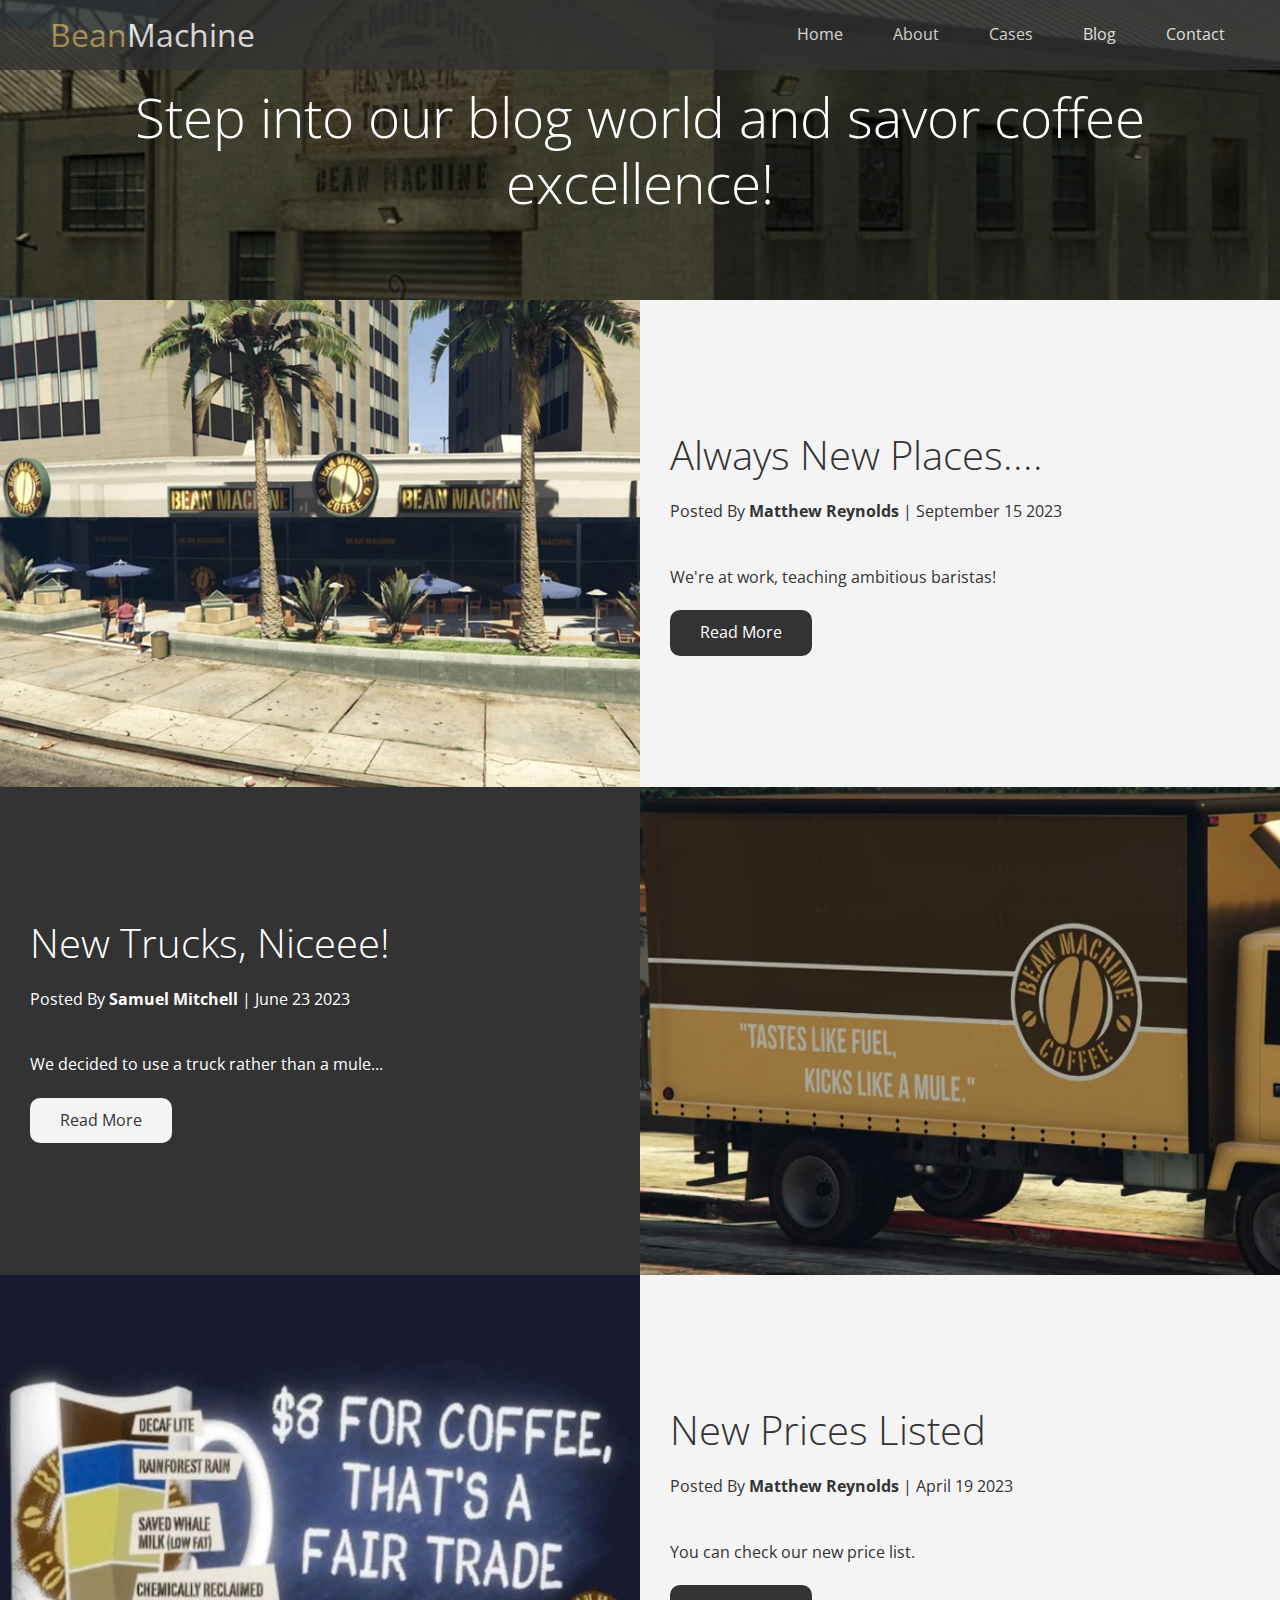
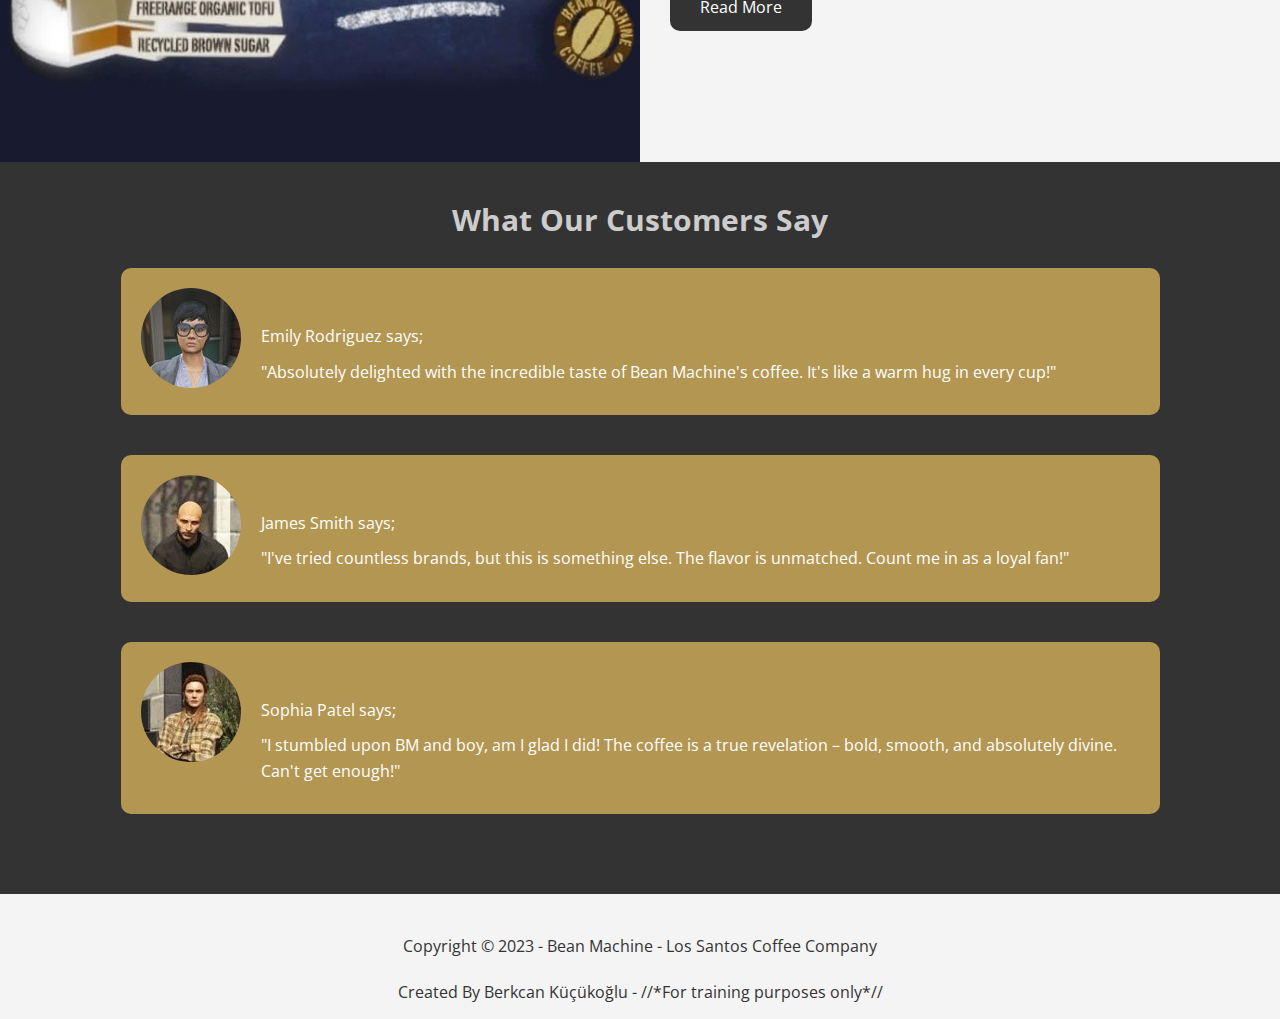
==== blog.html @ dca580f4 "0.0.4_Blog & Post pages added. +Small fixes" ====
<!DOCTYPE html>
<html lang="en">
  <head>
    <meta charset="UTF-8" />
    <meta name="viewport" content="width=device-width, initial-scale=1.0" />
    <link
      rel="stylesheet"
      href="https://cdnjs.cloudflare.com/ajax/libs/font-awesome/6.4.2/css/all.min.css"
      integrity="sha512-z3gLpd7yknf1YoNbCzqRKc4qyor8gaKU1qmn+CShxbuBusANI9QpRohGBreCFkKxLhei6S9CQXFEbbKuqLg0DA=="
      crossorigin="anonymous"
      referrerpolicy="no-referrer"
    />
    <link rel="stylesheet" href="css/utilities.css" />
    <link rel="stylesheet" href="css/style.css" />
    <title>Read Our Blog!</title>
  </head>

  <body id="blog">
    <header class="hero blog">
      <div id="navbar" class="navbar">
        <h1 class="logo">
          <span class="text-primary"><i class="fas fa-mug-hot"></i>Bean</span
          >Machine
        </h1>
        <nav>
          <ul>
            <li><a href="./index.html">Home</a></li>
            <li><a href="./index.html#about">About</a></li>
            <li><a href="./index.html#cases">Cases</a></li>
            <li><a href="./blog.html">Blog</a></li>
            <li><a href="./index.html#contact">Contact</a></li>
          </ul>
        </nav>
      </div>
      <div class="content">
        <h1>Step into our blog world and savor coffee excellence!</h1>
      </div>
    </header>

    <main>
      <!-- Row-1 -->
      <article class="flex-columns">
        <div class="row">
          <div class="column">
            <div class="column-1">
              <img src="./images/blog/blog1.jpg" alt="" />
            </div>
          </div>
          <div class="column">
            <div class="column-2 bg-light">
              <h2>Always New Places.... </h2>
              <p class="meta">
                <i class="fas fa-user"></i> Posted By
                <strong>Matthew Reynolds</strong> | September 15 2023
              </p>
              <p>We're at work, teaching ambitious baristas!</p>
              <a href="./post.html" class="btn btn-dark">
                <i class="fas fa-chevron-right"></i>
                Read More
              </a>
            </div>
          </div>
        </div>
      </article>

      <!-- Row-2 -->
      <article class="flex-columns flex-reverse">
        <div class="row">
          <div class="column">
            <div class="column-1">
              <img src="./images/blog/blog2.jpg" alt="" />
            </div>
          </div>
          <div class="column">
            <div class="column-2 bg-dark">
              <h2>New Trucks, Niceee!</h2>
              <p class="meta">
                <i class="fas fa-user"></i> Posted By
                <strong>Samuel Mitchell</strong> | June 23 2023
              </p>
              <p>We decided to use a truck rather than a mule...</p>
              <a href="./post.html" class="btn btn-light">
                <i class="fas fa-chevron-right"></i>
                Read More
              </a>
            </div>
          </div>
        </div>
      </article>

      <!-- Row-3 -->
      <article class="flex-columns">
        <div class="row">
          <div class="column">
            <div class="column-1">
              <img src="./images/blog/blog3.jpg" alt="" />
            </div>
          </div>
          <div class="column">
            <div class="column-2 bg-light">
              <h2>New Prices Listed</h2>
              <p class="meta">
                <i class="fas fa-user"></i> Posted By
                <strong>Matthew Reynolds</strong> | April 19 2023
              </p>
              <p>You can check our new price list.</p>
              <a href="./post.html" class="btn btn-dark">
                <i class="fas fa-chevron-right"></i>
                Read More
              </a>
            </div>
          </div>
        </div>
      </article>

      <!-- Reviews -->
      <section class="reviews">
        <div class="">
          <h2>
            <i class="far fa-star fa-2xs"></i>
            <i class="far fa-star fa-xs"></i>
            What Our Customers Say
            <i class="far fa-star fa-xs"></i>
            <i class="far fa-star fa-2xs"></i>
          </h2>

          <!-- Person-1 -->
          <div class="review bg-primary">
            <img src="./images/team/person_1.jpg" alt="person-1">
            <p>
              <i class="fas fa-star"></i>
              <i class="fas fa-star"></i>
              <i class="fas fa-star"></i>
              <i class="fas fa-star"></i>
              <i class="fas fa-star"></i>
              <br>
              Emily Rodriguez says; 
            </p>
            <p>"Absolutely delighted with the incredible taste of Bean Machine's coffee. It's like a warm hug in every cup!"</p>
          </div>

          <!-- Person-2 -->
          <div class="review bg-primary">
            <img src="./images/team/person_2.jpg" alt="person-2">
            <p>
              <i class="fas fa-star"></i>
              <i class="fas fa-star"></i>
              <i class="fas fa-star"></i>
              <i class="fas fa-star"></i>
              <i class="fas fa-star-half-stroke"></i>
              <br>
              James Smith says;
            </p>
            <p>"I've tried countless brands, but this is something else. The flavor is unmatched. Count me in as a loyal fan!"</p>
          </div>

          <!-- Person-3 -->
          <div class="review bg-primary">
            <img src="./images/team/person_3.jpg" alt="person-3">
            <p>
              <i class="fas fa-star"></i>
              <i class="fas fa-star"></i>
              <i class="fas fa-star"></i>
              <i class="fas fa-star"></i>
              <i class="fas fa-star-half-stroke"></i>
              <br>
              Sophia Patel says;
            </p>
            <p>"I stumbled upon BM and boy, am I glad I did! The coffee is a true revelation – bold, smooth, and absolutely divine. Can't get enough!"</p>
          </div>
      </section>
    </main>

    <!-- Footer -->
    <footer class="footer bg-light">
      <div class="social">
        <a href="#footer" class="fab fa-facebook fa-2x"></a>
        <a href="#footer" class="fab fa-twitter fa-2x"></a>
        <a href="#footer" class="fab fa-youtube fa-2x"></a>
        <a href="#footer" class="fab fa-linkedin fa-2x"></a>
      </div>
      <p>Copyright &copy; 2023 - Bean Machine - Los Santos Coffee Company</p>
      <p>Created By Berkcan Küçükoğlu - //*For training purposes only*//</p>
    </footer>
  </body>
</html>
---- css/utilities.css ----
/* Text Colors */
.text-primary {
  color: #b49653;
}

.text-secondary {
  color: #463011;
}

/* Button */

.btn {
  cursor: pointer;
  display: inline-block;
  padding: 10px 30px;
  border-radius: 10px;
}
.btn:hover {
  opacity: 0.8;
}

.btn-primary {
  background: #b49653;
  border: solid 2px #463011;
  color: #fff;
}
.btn-primary:hover {
  background: #463011;
  border: solid 2px #b49653;
}

.btn-secondary {
  background: #463011;
  border: solid 2px #b49653;
  color: #fff;
}
.btn-secondary:hover {
  background: #b49653;
  border: solid 2px #463011;
}

.btn-dark {
  background: #333;
  color: #fff;
}

.btn-light {
  background: #f4f4f4;
  color: #333;
}

.btn-outline {
  background: transparent;
  border: 2px solid #fff;
}

.btn-outline:hover {
  opacity: 1;
  border: 2px solid #fff;
}

/* Background Colors */

.bg-primary {
  background: #b49653;
  color: #fff;
}

.bg-secondary {
  background: #463011;
  color: #fff;
}

.bg-dark {
  background: #333;
  color: #fff;
}

.bg-light {
  background: #f4f4f4;
  color: #333;
}

/* Flex items */
.flex-items {
  display: flex;
  text-align: center;
  align-items: flex-start;
  justify-content: center;
  height: 100%;
}

.flex-items > div {
  width: 33.3%;
  padding: 20px;
}

/* Flex Columns */
.flex-columns.flex-reverse .row {
  flex-direction: row-reverse;
}

.flex-columns .row {
  display: flex;
  flex-direction: row;
  flex-wrap: wrap;
  width: 100%;
}

.flex-columns .column {
  display: flex;
  flex-direction: column;
  flex: 1;
  flex-basis: 50%;
}

.flex-columns .column .column-1,
.flex-columns .column .column-2 {
  height: 100%;
}

.flex-columns img {
  width: 100%;
  height: 100%;
  object-fit: cover;
}

.flex-columns .column-2 {
  display: flex;
  flex-direction: column;
  align-items: flex-start;
  justify-content: center;
  padding: 30px;
}

.flex-columns h2 {
  font-size: 40px;
  font-weight: 100;
}

.flex-columns h4 {
  font-size: 10px;
}

.flex-columns p {
  margin: 20px 0;
}

/* Section Header */
.section-header {
  padding: 30px;
  display: flex;
  flex-direction: column;
  align-items: center;
  justify-content: center;
  text-align: center;
}

.section-header h2 {
  font-size: 40px;
  margin: 20px 0;
}

.section-padding {
  padding: 20px 20px 40px;
}

/* Flex-grid */
.flex-grid .row {
  display: flex;
  flex-wrap: wrap;
  padding: 0 5px;
}

.flex-grid .column {
  flex: 25%;
  max-width: 25%;
  padding: 0 5px;
}
---- css/style.css ----
@import url("https://fonts.googleapis.com/css2?family=Open+Sans:wght@300;400&display=swap");

* {
  box-sizing: border-box;
  padding: 0;
  margin: 0;
}

body {
  font-family: "Open Sans", sans-serif;
  background: #fff;
  color: #333;
  line-height: 1.6;
}

ul {
  list-style: none;
}

a {
  color: #333;
  text-decoration: none;
}

h1,
h2 {
  font-weight: 300;
  line-height: 1.2;
}

p {
  margin: 10px 0;
}

img {
  width: 100%;
}

/* Navbar */
.navbar {
  display: flex;
  align-items: center;
  justify-content: space-between;
  background-color: #333;
  color: #fff;
  opacity: 0.8;
  width: 100%;
  height: 70px;
  position: fixed;
  top: 0px;
  padding: 0 30px;
}

.navbar a {
  color: #fff;
  padding: 10px 20px;
  margin: 0 5px;
}
.navbar a:hover {
  border-bottom: #b49653 2px solid;
  color: #b49653;
}
.navbar ul {
  display: flex;
}

.navbar .logo {
  font-weight: 400;
}

.navbar i {
  margin-right: 20px;
}

/* Header */
.hero {
  background: url(../images/home/hero-showcase.jpg) no-repeat center
    center/cover;
  height: 100vh;
  position: relative;
  color: #fff;
}

.hero .content {
  display: flex;
  flex-direction: column;
  align-items: center;
  justify-content: center;
  text-align: center;
  height: 100%;
  padding: 0 20px;
}

.hero .content h1 {
  font-size: 55px;
}
.hero .content p {
  font-size: 23px;
  max-width: 600px;
  margin: 20px 0 30px;
  text-transform: uppercase;
}

.hero::before {
  content: "";
  position: absolute;
  top: 0;
  left: 0;
  width: 100%;
  height: 100%;
  background: rgba(0, 0, 0, 0.33);
}

.hero * {
  z-index: 1;
}

.hero.blog {
  background: url("../images/home/warehouse-blog.jpg") no-repeat center
    center/cover;
  height: 33.3vh;
}

/* Icons */
.icons {
  padding: 30px;
}

.icons h3 {
  font-weight: bold;
  margin-bottom: 15px;
}

.icons i {
  min-width: 75px;
  background-color: #b49653;
  color: #fff;
  padding: 1rem;
  border-radius: 50%;
  margin-bottom: 15px;
}

/* Places & Team */
.places img:hover {
  opacity: 0.75;
}

.team img {
  border-radius: 15px;
  border: #b49653 solid 2px;
}

/* Callback form */
.callback-form {
  width: 100%;
  padding: 20px 0;
}

.callback-form label {
  display: block;
  margin-bottom: 5px;
}

.callback-form .form-control {
  margin-bottom: 15px;
}

.callback-form input {
  width: 100%;
  padding: 4px;
  height: 40px;
  border: #f4f4f4 solid 1px;
  border-radius: 5px;
}

.callback-form input:focus {
  outline: #b49653 solid 2px;
}

.callback-form .btn {
  padding: 12px 0;
  margin-top: 20px;
}

/* Post */
.reviews {
  display: flex;
  justify-content: center;
  width: 100%;
  background: #333;
  color: #ccc;
  padding: 40px 10px;
}

.reviews h2 {
  font-size: 30px;
  font-weight: bold;
  text-align: center;
  padding-bottom: 30px;
}

.reviews .review {
  padding: 20px;
  margin-bottom: 40px;
  border-radius: 10px;
}

.reviews .review img {
  width: 100px;
  float: left;
  border-radius: 50%;
  margin-right: 20px;
}

.post {
  padding: 50px 30px;
}

.post h2 {
  font-size: 40px;
  margin-bottom: 20px;
  padding-bottom: 10px;
  border-bottom: #ccc solid 1px;
}

.post .meta {
  margin-bottom: 30px;
}

.post .meta-header {
  display: flex;
  flex-direction: row;
  align-items: flex-start;
  justify-content: space-between;
}

.post img {
  width: 300px;
  border-radius: 15%;
  display: block;
  margin: 0 auto 30px;
}

.post .row {
  display: flex;
  flex-wrap: wrap;
  padding: 30px 10px;
  border-radius: 15px;
}

/* Footer */
.footer {
  display: flex;
  flex-direction: column;
  align-items: center;
  justify-content: center;
  text-align: center;
  min-height: 125px;
}

.footer a {
  color: #b49653;
}

.footer a:hover {
  color: #333;
}

.footer .social > * {
  margin-right: 30px;
  margin-top: 15px;
}

/* Mobile */
@media (max-width: 768px) {
  .navbar {
    flex-direction: column;
    height: 120px;
    padding: 20px;
  }
  .navbar a {
    padding: 10px 10px;
    margin: 0 3px;
  }

  .hero .content h1 {
    margin-top: 50px;
    font-size: 30px;
  }

  .flex-items {
    flex-direction: column;
  }
  .flex-items > div {
    width: 100%;
    padding: 10px;
    margin-bottom: 15px;
  }

  .flex-columns .column,
  .flex-grid .column {
    flex: 100%;
    max-width: 100%;
  }

  .flex-grid .column img {
    border-radius: 15px;
    margin-bottom: 10px;
  }

  .team img {
    width: 65%;
  }

  .post .meta-header {
    flex-direction: column-reverse;
  }

  .post .meta-header a {
    margin-bottom: 20px;
  }

  .reviews .review {
    display: flex;
    flex-direction: column;
    justify-content: center;
    align-items: center;
    text-align: center;
  }

  .reviews h2 i {
    display: none;
  }
}
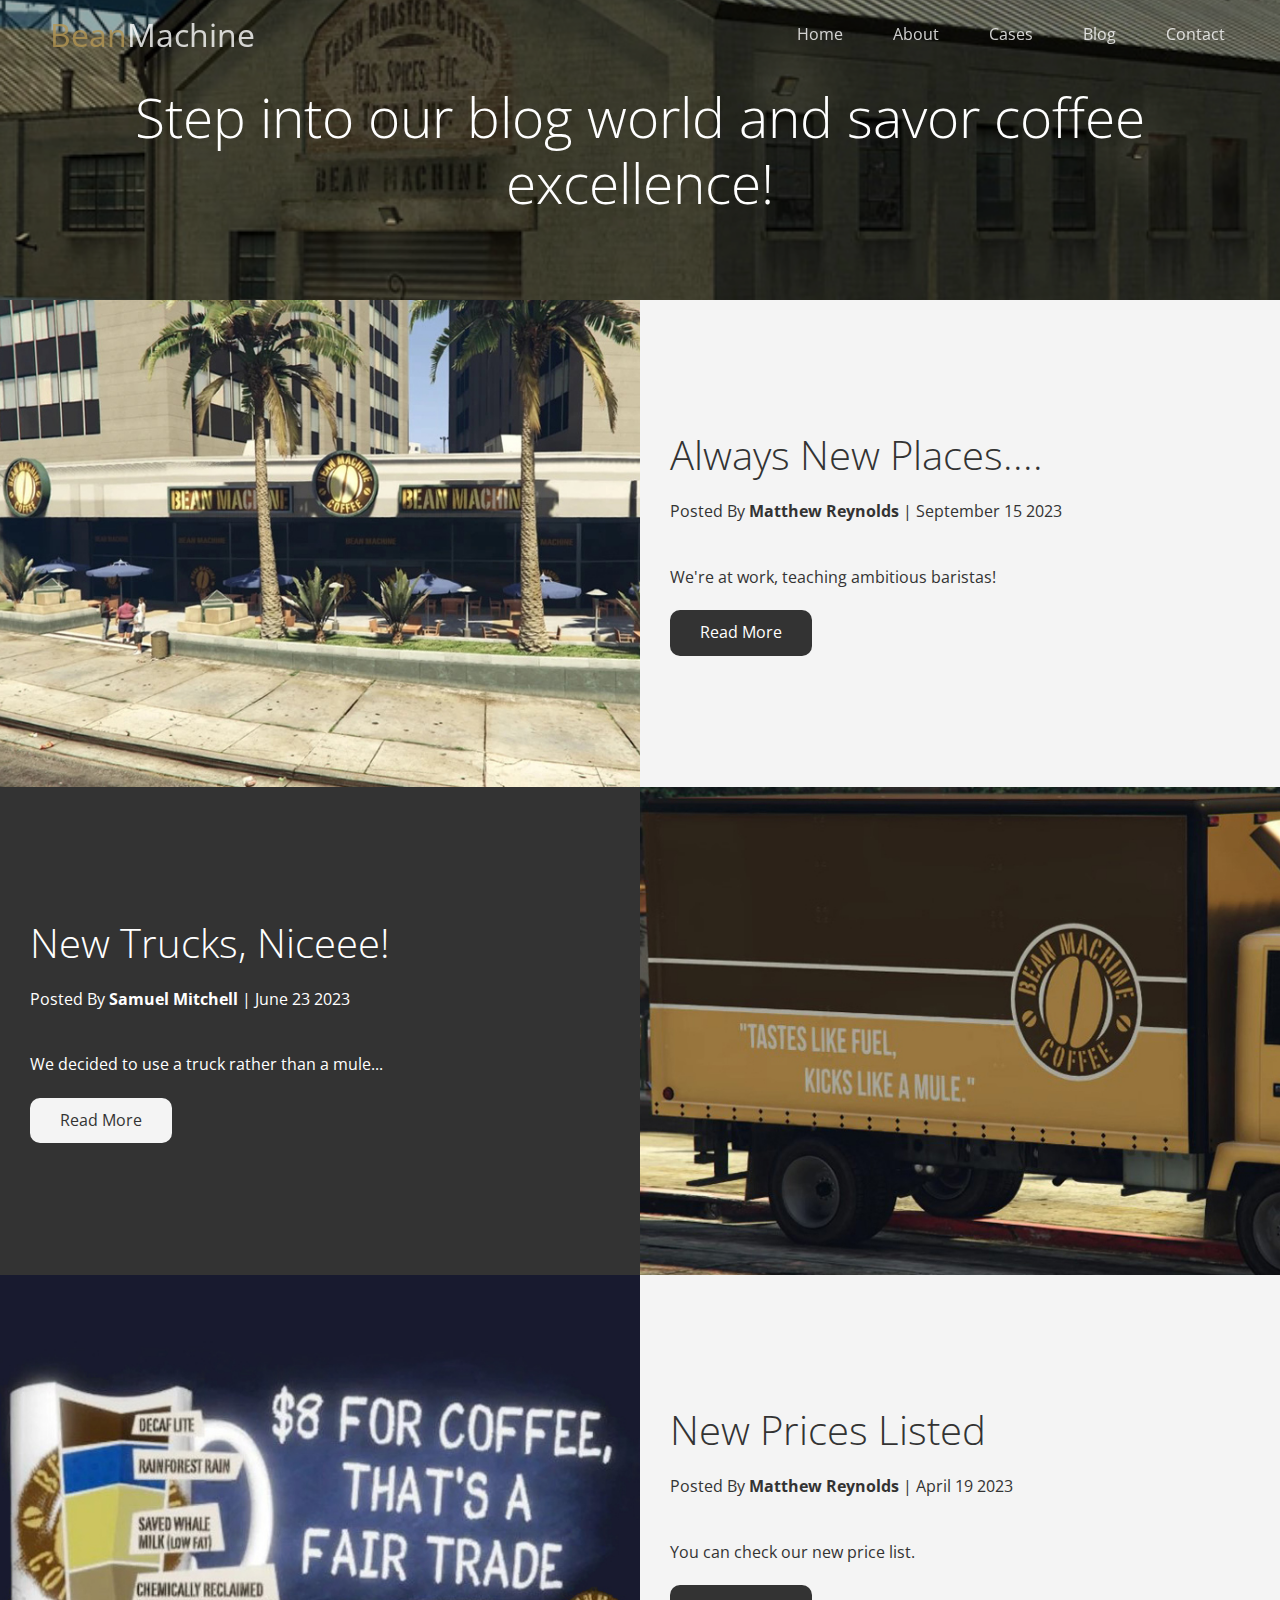
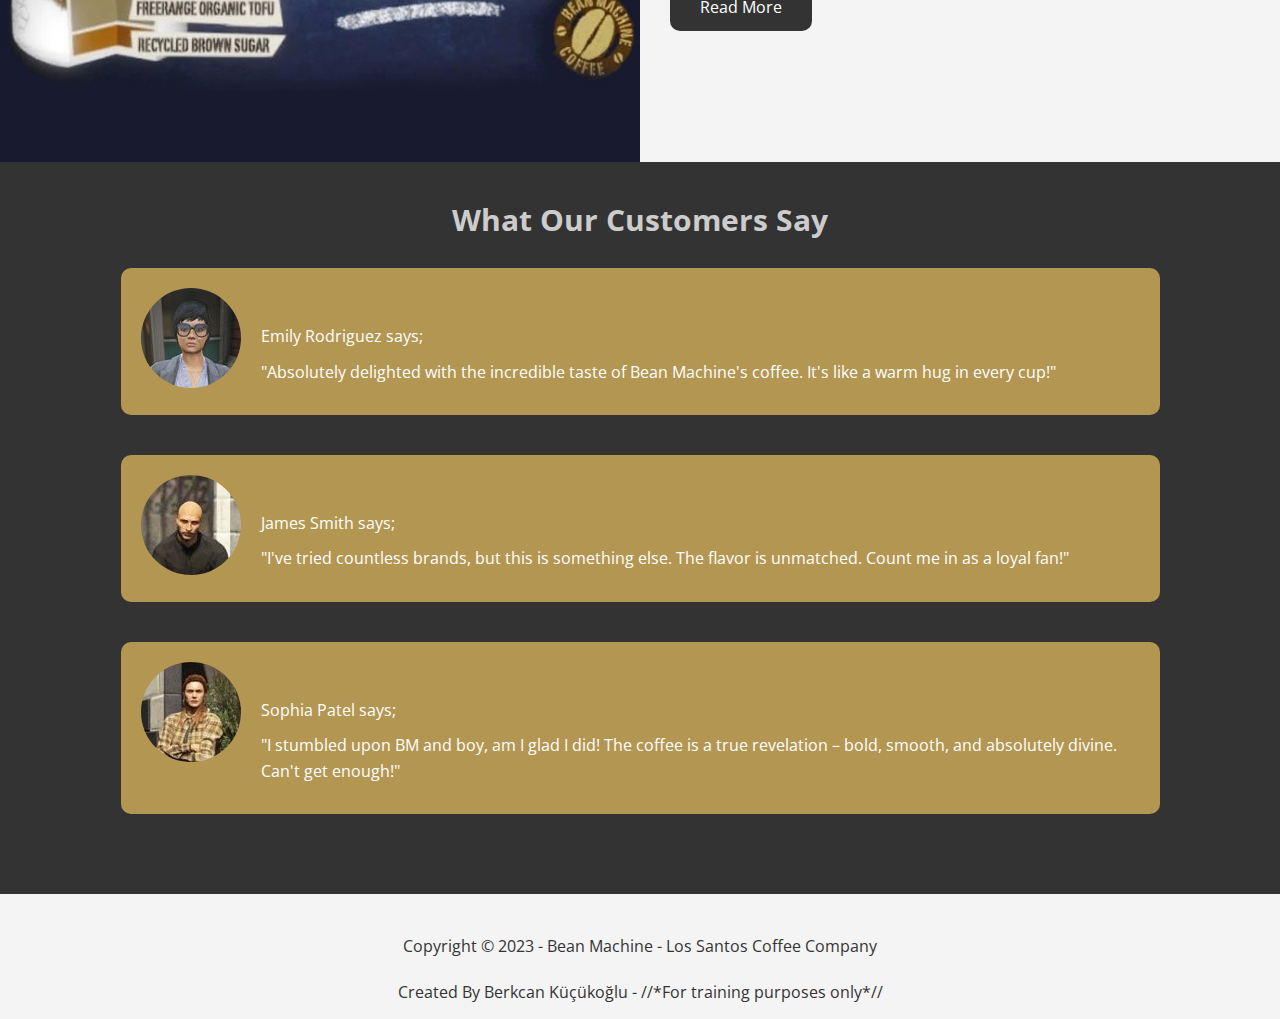
==== commit 8009da77: "0.0.5_Navbar & Lightbox for images are added." ====
--- a/blog.html
+++ b/blog.html
@@ -17,7 +17,7 @@
 
   <body id="blog">
     <header class="hero blog">
-      <div id="navbar" class="navbar">
+      <div id="navbar" class="navbar top">
         <h1 class="logo">
           <span class="text-primary"><i class="fas fa-mug-hot"></i>Bean</span
           >Machine
@@ -182,5 +182,27 @@
       <p>Copyright &copy; 2023 - Bean Machine - Los Santos Coffee Company</p>
       <p>Created By Berkcan Küçükoğlu - //*For training purposes only*//</p>
     </footer>
+
+    <script>
+      const navbar = document.getElementById('navbar')
+      let scrolled = false;
+  
+      window.onscroll = function() {
+        if(window.pageYOffset > 100){
+          navbar.classList.remove('top');
+          if(!scrolled) {
+            navbar.style.transform = 'translateY(-70px)';
+          }
+          setTimeout(function() {
+            navbar.style.transform = 'translateY(0)'
+            scrolled = true;
+          }, 50)
+        }
+        else {
+          navbar.classList.add('top');
+          scrolled = false;
+        }
+      }
+    </script>
   </body>
 </html>
--- a/css/utilities.css
+++ b/css/utilities.css
@@ -1,3 +1,7 @@
+html {
+  scroll-behavior: smooth;
+}
+
 /* Text Colors */
 .text-primary {
   color: #b49653;
--- a/css/style.css
+++ b/css/style.css
@@ -49,6 +49,11 @@
   position: fixed;
   top: 0px;
   padding: 0 30px;
+  transition: 0.5s;
+}
+
+.navbar.top {
+  background: transparent;
 }
 
 .navbar a {
